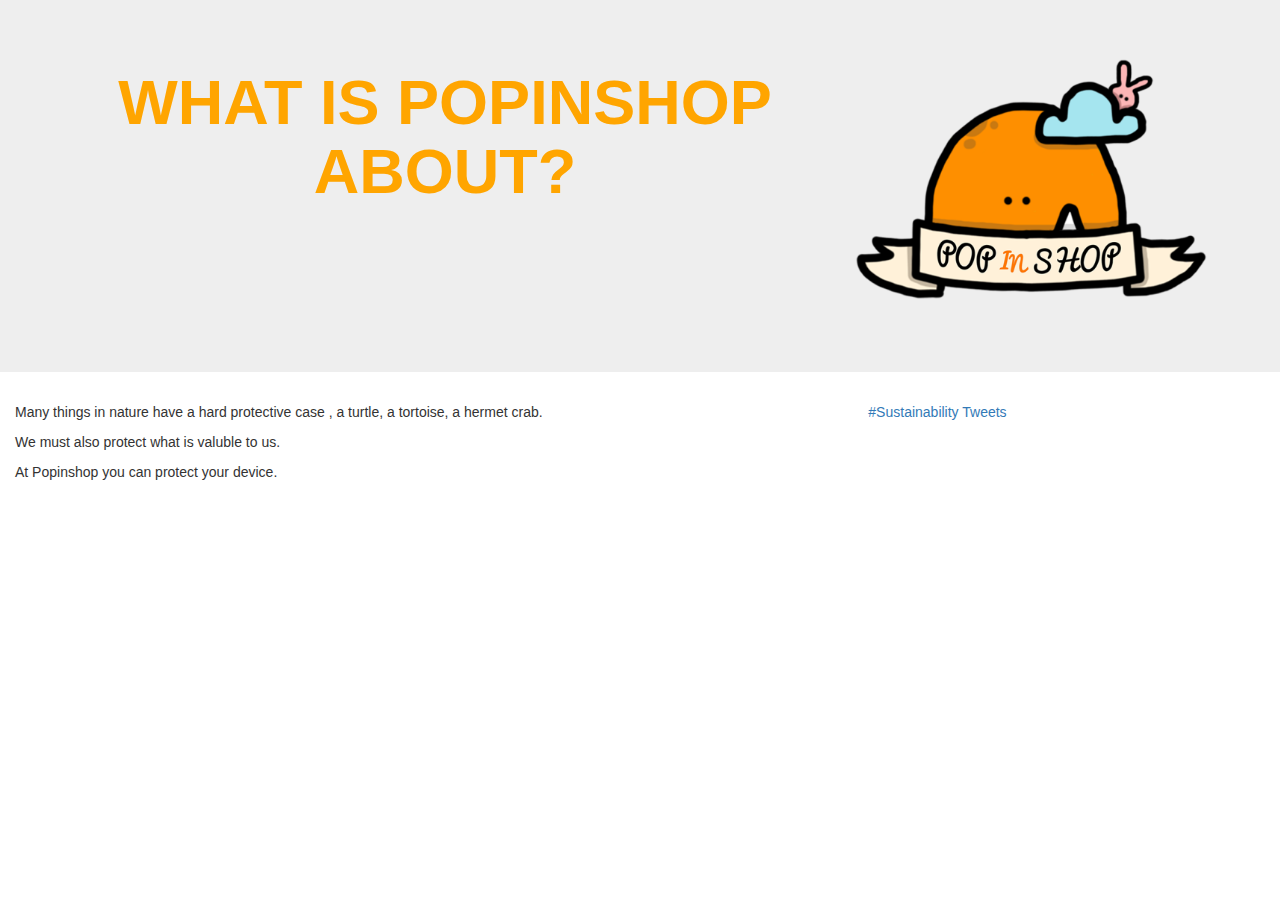
==== About.html @ e65d76a7 "Update About.html" ====
<head>
  <title>About Popinshop</title>
  <link href="css/bootstrap.css" rel="stylesheet">
    <link href="css/bootstrap.min.css" rel="stylesheet">
        <link href="css/bootstrap-theme.css" rel="stylesheet">
        <link href="css.css" rel="stylesheet">
  <meta name="viewport" content="width=device-width,initial-scale=1.0">
</head>
<meta name="viewport" content="width=device-width,initial-scale=1.0">
</head>
<body>

<div class="jumbotron">
  <div class="container">
  <div class="row">
    <div class="col-sm-8">
      <h1 class="text-uppercase" id="motto">What is Popinshop about? </h1>
    </div>

    <div class="col-sm-4">
      <img class="img-responsive" src="Images/Logo.png" >
    </div>
  </div>
</div>
</div>
<header>
  <div class="container-fluid">
            <article>
                <div class="row">
                    <div class="col-md-8"

                        <p> Many things in nature have a hard protective case , a turtle, a tortoise, a hermet crab. </p> <p> We must also protect what is valuble to us.</p>
                        <p> At Popinshop you can protect your device.

                    </div>
                    <div id="tweets" class="col-md-4">
                        <a class="twitter-timeline twitter-timeline-error" href="https://twitter.com/hashtag/Sustainability" data-widget-id="974111262786379776" data-twitter-extracted-i1543850774575998616="true">#Sustainability Tweets</a>
                        <script>!function(d,s,id){var js,fjs=d.getElementsByTagName(s)[0],p=/^http:/.test(d.location)?'http':'https';if(!d.getElementById(id)){js=d.createElement(s);js.id=id;js.src=p+"://platform.twitter.com/widgets.js";fjs.parentNode.insertBefore(js,fjs);}}(document,"script","twitter-wjs");</script>
                    </div>
                </div>
            </article>
        </div>
---- css.css ----
#motto {
  font-weight: bold;
  text-align: center;
  color: orange;
}

.jumbotron {
  background-image: url(Images/us.jpg);
  background-size: cover;
}

.title {
  text-align: center;
  font-family: sans-serif;
  color: orange;
}
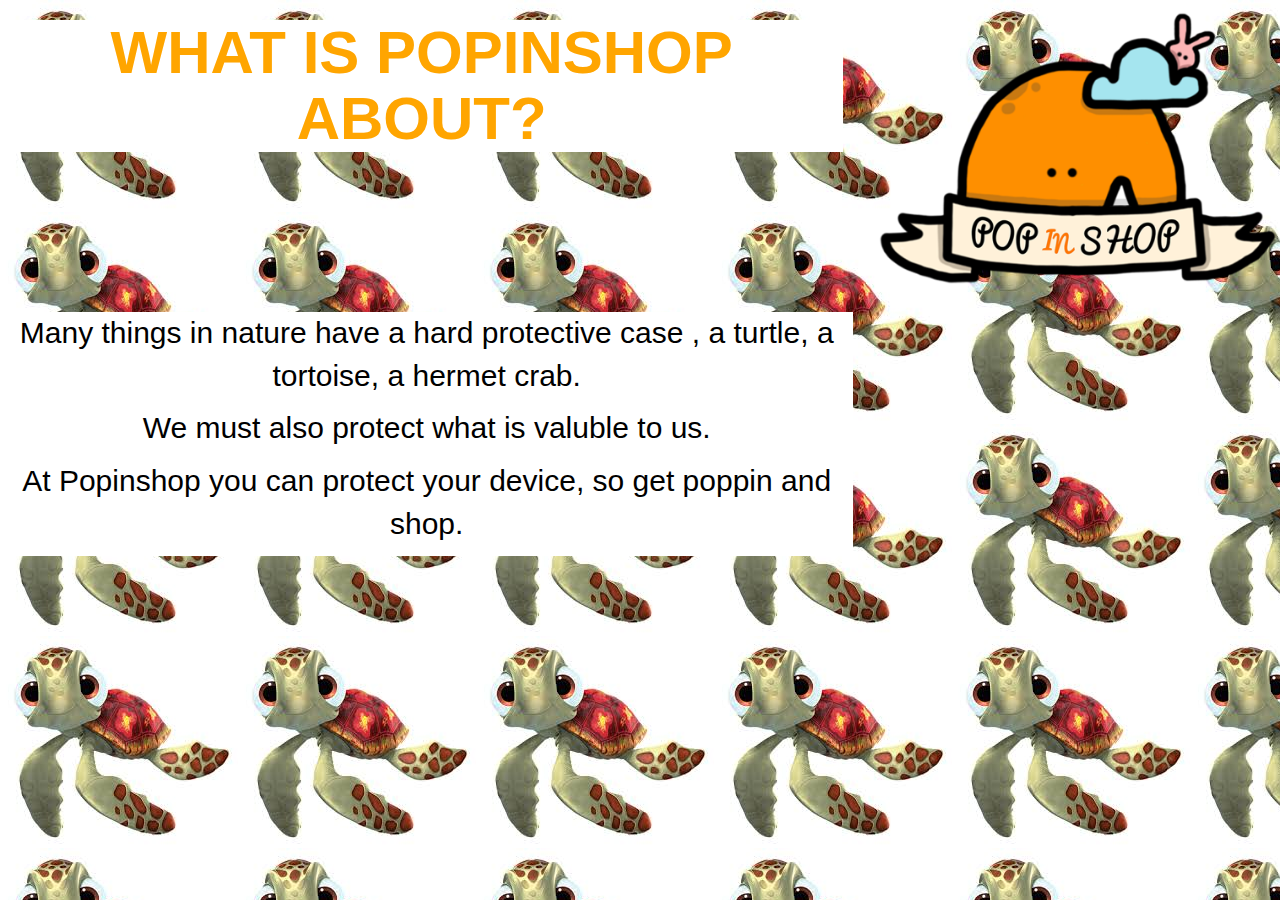
==== commit d03e7171: "Updated" ====
--- a/About.html
+++ b/About.html
@@ -6,15 +6,10 @@
         <link href="css.css" rel="stylesheet">
   <meta name="viewport" content="width=device-width,initial-scale=1.0">
 </head>
-<meta name="viewport" content="width=device-width,initial-scale=1.0">
-</head>
-<body>
-
-<div class="jumbotron">
-  <div class="container">
+<header>
   <div class="row">
     <div class="col-sm-8">
-      <h1 class="text-uppercase" id="motto">What is Popinshop about? </h1>
+      <h1 class="text-uppercase" style="background-color: white;font-size:60px;" id="motto">What is Popinshop about? </h1>
     </div>
 
     <div class="col-sm-4">
@@ -23,20 +18,19 @@
   </div>
 </div>
 </div>
-<header>
+</header>
+  <body style="background-image: url('turtle1.jpeg') ">
+
   <div class="container-fluid">
             <article>
                 <div class="row">
-                    <div class="col-md-8"
+                    <div class="col-md-8" style="background-color: white;">
+                        <p style="font-size:30px;text-align:center;color:black"> Many things in nature have a hard protective case , a turtle, a tortoise, a hermet crab. </p>
+                        <p style="font-size:30px;text-align:center;color:black"> We must also protect what is valuble to us.</p>
+                        <p style="font-size:30px;text-align:center;color:black"> At Popinshop you can protect your device, so get poppin and shop.</p>
 
-                        <p> Many things in nature have a hard protective case , a turtle, a tortoise, a hermet crab. </p> <p> We must also protect what is valuble to us.</p>
-                        <p> At Popinshop you can protect your device.
-
-                    </div>
-                    <div id="tweets" class="col-md-4">
-                        <a class="twitter-timeline twitter-timeline-error" href="https://twitter.com/hashtag/Sustainability" data-widget-id="974111262786379776" data-twitter-extracted-i1543850774575998616="true">#Sustainability Tweets</a>
-                        <script>!function(d,s,id){var js,fjs=d.getElementsByTagName(s)[0],p=/^http:/.test(d.location)?'http':'https';if(!d.getElementById(id)){js=d.createElement(s);js.id=id;js.src=p+"://platform.twitter.com/widgets.js";fjs.parentNode.insertBefore(js,fjs);}}(document,"script","twitter-wjs");</script>
                     </div>
                 </div>
             </article>
-        </div>
+          </div>
+          </body>
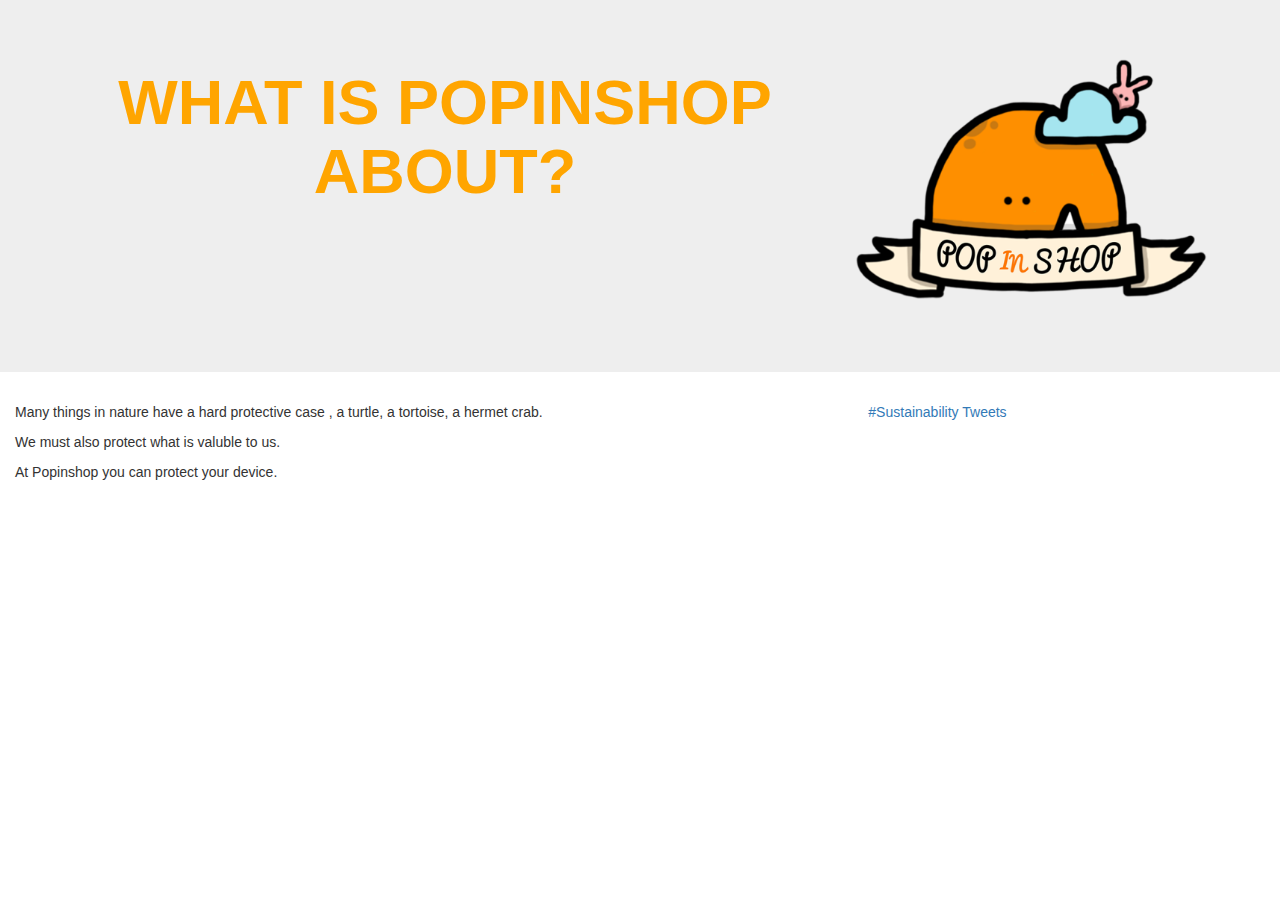
==== commit 85f8ffff: "Merge branch 'master' of https://github.com/HannahNevill/Competition" ====
--- a/About.html
+++ b/About.html
@@ -6,10 +6,15 @@
         <link href="css.css" rel="stylesheet">
   <meta name="viewport" content="width=device-width,initial-scale=1.0">
 </head>
-<header>
+<meta name="viewport" content="width=device-width,initial-scale=1.0">
+</head>
+<body>
+
+<div class="jumbotron">
+  <div class="container">
   <div class="row">
     <div class="col-sm-8">
-      <h1 class="text-uppercase" style="background-color: white;font-size:60px;" id="motto">What is Popinshop about? </h1>
+      <h1 class="text-uppercase" id="motto">What is Popinshop about? </h1>
     </div>
 
     <div class="col-sm-4">
@@ -18,19 +23,20 @@
   </div>
 </div>
 </div>
-</header>
-  <body style="background-image: url('turtle1.jpeg') ">
-
+<header>
   <div class="container-fluid">
             <article>
                 <div class="row">
-                    <div class="col-md-8" style="background-color: white;">
-                        <p style="font-size:30px;text-align:center;color:black"> Many things in nature have a hard protective case , a turtle, a tortoise, a hermet crab. </p>
-                        <p style="font-size:30px;text-align:center;color:black"> We must also protect what is valuble to us.</p>
-                        <p style="font-size:30px;text-align:center;color:black"> At Popinshop you can protect your device, so get poppin and shop.</p>
+                    <div class="col-md-8"
 
+                        <p> Many things in nature have a hard protective case , a turtle, a tortoise, a hermet crab. </p> <p> We must also protect what is valuble to us.</p>
+                        <p> At Popinshop you can protect your device.
+
+                    </div>
+                    <div id="tweets" class="col-md-4">
+                        <a class="twitter-timeline twitter-timeline-error" href="https://twitter.com/hashtag/Sustainability" data-widget-id="974111262786379776" data-twitter-extracted-i1543850774575998616="true">#Sustainability Tweets</a>
+                        <script>!function(d,s,id){var js,fjs=d.getElementsByTagName(s)[0],p=/^http:/.test(d.location)?'http':'https';if(!d.getElementById(id)){js=d.createElement(s);js.id=id;js.src=p+"://platform.twitter.com/widgets.js";fjs.parentNode.insertBefore(js,fjs);}}(document,"script","twitter-wjs");</script>
                     </div>
                 </div>
             </article>
-          </div>
-          </body>
+        </div>
--- a/css.css
+++ b/css.css
@@ -13,4 +13,24 @@
   text-align: center;
   font-family: sans-serif;
   color: orange;
+  width: i
 }
+
+.btn-twitter {
+background: #00acee;
+border-color: #009ad5;
+}
+
+.btn-facebook {
+background: #4868ac;
+border-color: #314776;
+}
+
+.btn-pinterest {
+background: #b62f26;
+border-color: #b62f26;
+}
+
+#social-buttons button {
+color: white
+}
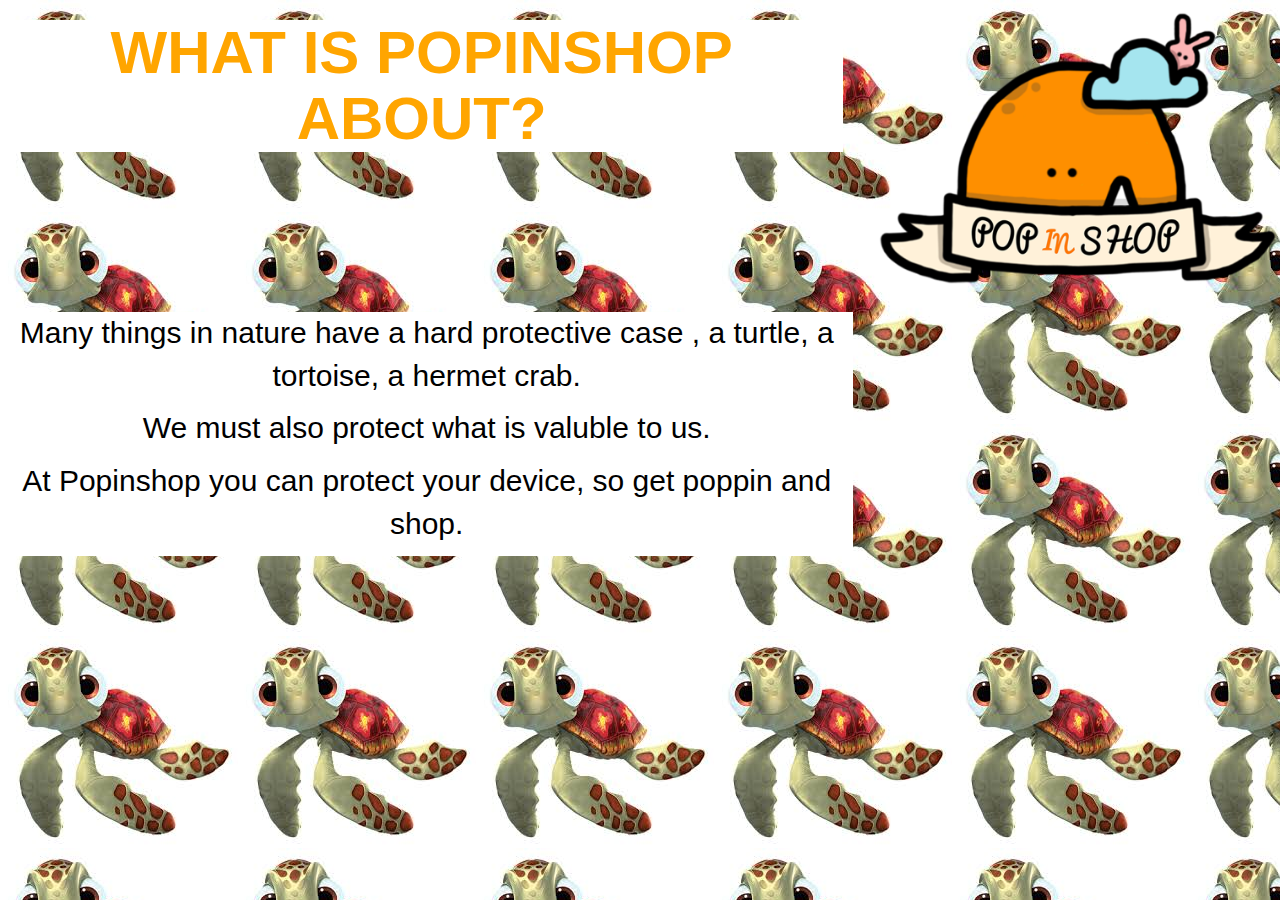
==== commit 509f2b20: "Merge branch 'master' of https://github.com/HannahNevill/Competition" ====
--- a/About.html
+++ b/About.html
@@ -6,15 +6,10 @@
         <link href="css.css" rel="stylesheet">
   <meta name="viewport" content="width=device-width,initial-scale=1.0">
 </head>
-<meta name="viewport" content="width=device-width,initial-scale=1.0">
-</head>
-<body>
-
-<div class="jumbotron">
-  <div class="container">
+<header>
   <div class="row">
     <div class="col-sm-8">
-      <h1 class="text-uppercase" id="motto">What is Popinshop about? </h1>
+      <h1 class="text-uppercase" style="background-color: white;font-size:60px;" id="motto">What is Popinshop about? </h1>
     </div>
 
     <div class="col-sm-4">
@@ -23,20 +18,19 @@
   </div>
 </div>
 </div>
-<header>
+</header>
+  <body style="background-image: url('turtle1.jpeg') ">
+
   <div class="container-fluid">
             <article>
                 <div class="row">
-                    <div class="col-md-8"
+                    <div class="col-md-8" style="background-color: white;">
+                        <p style="font-size:30px;text-align:center;color:black"> Many things in nature have a hard protective case , a turtle, a tortoise, a hermet crab. </p>
+                        <p style="font-size:30px;text-align:center;color:black"> We must also protect what is valuble to us.</p>
+                        <p style="font-size:30px;text-align:center;color:black"> At Popinshop you can protect your device, so get poppin and shop.</p>
 
-                        <p> Many things in nature have a hard protective case , a turtle, a tortoise, a hermet crab. </p> <p> We must also protect what is valuble to us.</p>
-                        <p> At Popinshop you can protect your device.
-
-                    </div>
-                    <div id="tweets" class="col-md-4">
-                        <a class="twitter-timeline twitter-timeline-error" href="https://twitter.com/hashtag/Sustainability" data-widget-id="974111262786379776" data-twitter-extracted-i1543850774575998616="true">#Sustainability Tweets</a>
-                        <script>!function(d,s,id){var js,fjs=d.getElementsByTagName(s)[0],p=/^http:/.test(d.location)?'http':'https';if(!d.getElementById(id)){js=d.createElement(s);js.id=id;js.src=p+"://platform.twitter.com/widgets.js";fjs.parentNode.insertBefore(js,fjs);}}(document,"script","twitter-wjs");</script>
                     </div>
                 </div>
             </article>
-        </div>
+          </div>
+          </body>
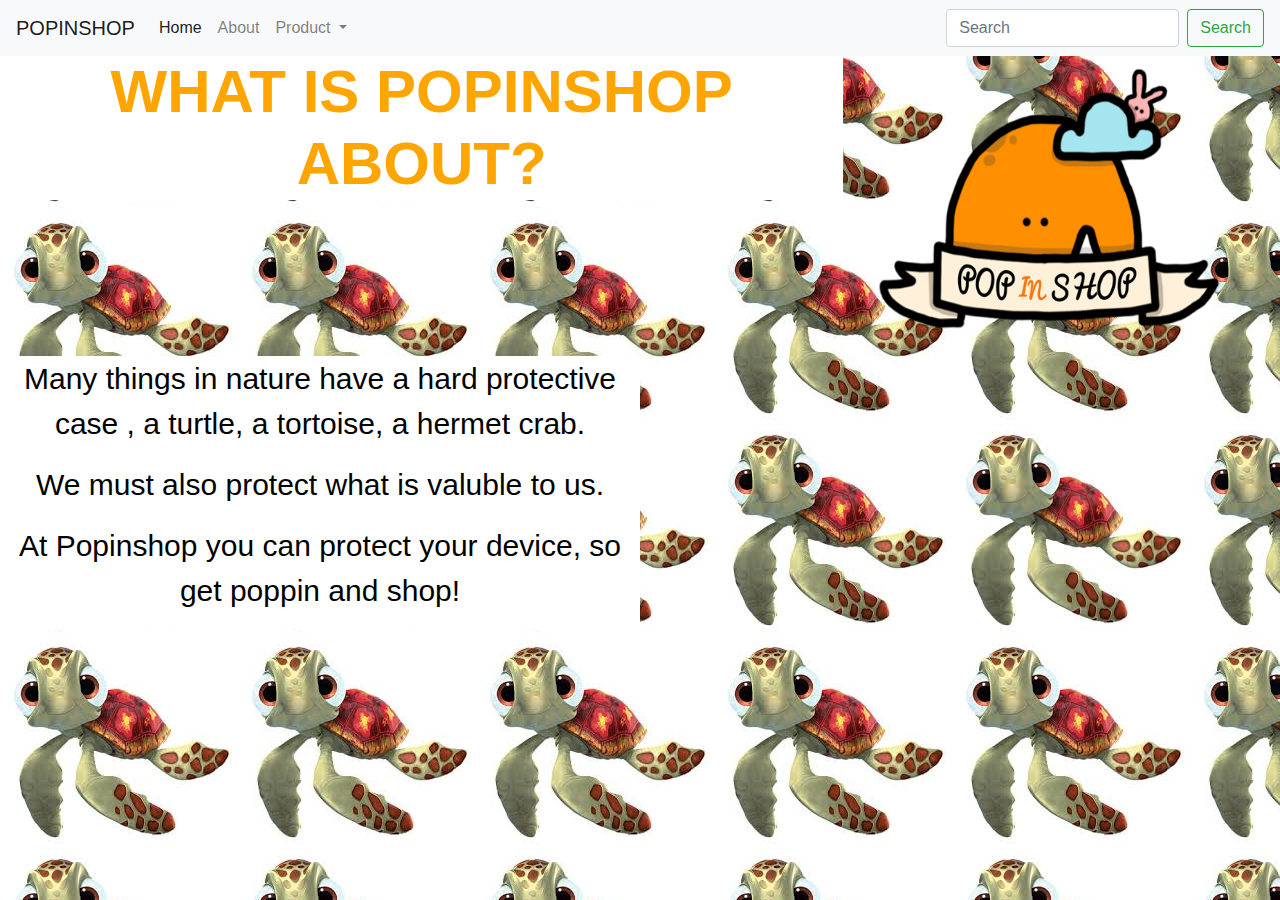
==== commit cd65e24b: "Update About.html" ====
--- a/About.html
+++ b/About.html
@@ -6,6 +6,39 @@
         <link href="css.css" rel="stylesheet">
   <meta name="viewport" content="width=device-width,initial-scale=1.0">
 </head>
+<nav class="navbar navbar-expand-lg navbar-light bg-light">
+  <a class="navbar-brand" href="#">POPINSHOP</a>
+  <button class="navbar-toggler" type="button" data-toggle="collapse" data-target="#navbarSupportedContent" aria-controls="navbarSupportedContent" aria-expanded="false" aria-label="Toggle navigation">
+    <span class="navbar-toggler-icon"></span>
+  </button>
+
+  <div class="collapse navbar-collapse" id="navbarSupportedContent">
+    <ul class="navbar-nav mr-auto">
+      <li class="nav-item active">
+        <a class="nav-link" href="index.html">Home <span class="sr-only">(current)</span></a>
+      </li>
+      <li class="nav-item">
+        <a class="nav-link" href="About.html">About</a>
+      </li>
+      <li class="nav-item dropdown">
+        <a class="nav-link dropdown-toggle" href="#" id="navbarDropdown" role="button" data-toggle="dropdown" aria-haspopup="true" aria-expanded="false">
+          Product
+        </a>
+        <div class="dropdown-menu" aria-labelledby="navbarDropdown">
+          <a class="dropdown-item" href="#">Samsung</a>
+          <a class="dropdown-item" href="#">Apple</a>
+          <div class="dropdown-divider"></div>
+          <a class="dropdown-item" href="#">iPhone</a>
+          <a class="dropdown-item" href="#">iPad</a>
+        </div>
+      </li>
+    </ul>
+    <form class="form-inline my-2 my-lg-0">
+      <input class="form-control mr-sm-2" type="search" placeholder="Search" aria-label="Search">
+      <button class="btn btn-outline-success my-2 my-sm-0" type="submit">Search</button>
+    </form>
+  </div>
+</nav>
 <header>
   <div class="row">
     <div class="col-sm-8">
@@ -13,24 +46,28 @@
     </div>
 
     <div class="col-sm-4">
-      <img class="img-responsive" src="Images/Logo.png" >
+      <img  src="Images/Logo.png" style="width:350px;height:300px"; >
     </div>
   </div>
-</div>
-</div>
+
 </header>
-  <body style="background-image: url('turtle1.jpeg') ">
+
+  <body style="background-image: url('turtle1.jpeg')">
 
   <div class="container-fluid">
             <article>
+              <centre>
                 <div class="row">
-                    <div class="col-md-8" style="background-color: white;">
+
+                    <div class="col-sm-6" style="background-color: white;">
                         <p style="font-size:30px;text-align:center;color:black"> Many things in nature have a hard protective case , a turtle, a tortoise, a hermet crab. </p>
                         <p style="font-size:30px;text-align:center;color:black"> We must also protect what is valuble to us.</p>
-                        <p style="font-size:30px;text-align:center;color:black"> At Popinshop you can protect your device, so get poppin and shop.</p>
+                        <p style="font-size:30px;text-align:center;color:black"> At Popinshop you can protect your device, so get poppin and shop!</p>
 
                     </div>
+                  </centre>
                 </div>
             </article>
           </div>
+
           </body>
